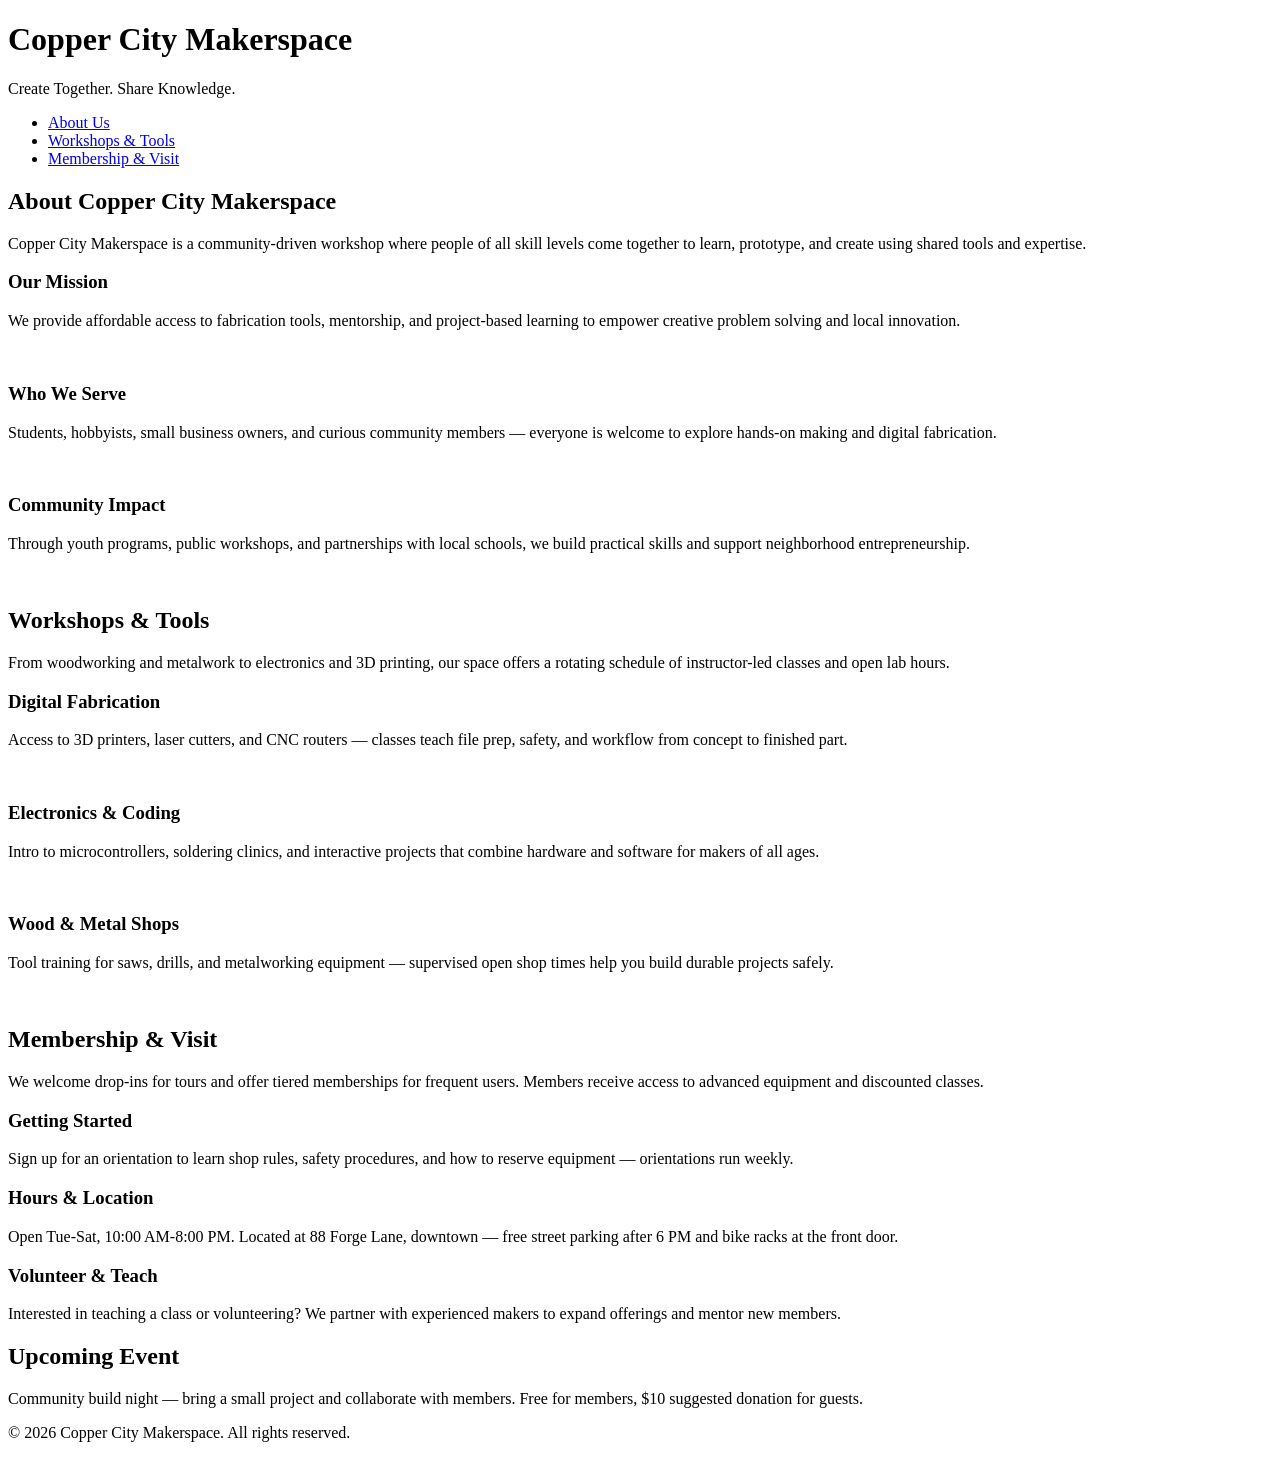
==== index.html @ 390a5441 "Added New Pages" ====
<!DOCTYPE html>
<html lang="en">
<head>
    <meta charset="UTF-8">
    <meta name="viewport" content="width=device-width, initial-scale=1.0">
    <link rel="stylesheet" href="styles.css">
    <title>Copper City Makerspace</title>
</head>
<body>
    <header>
        <h1>Copper City Makerspace</h1>
        <p>Create Together. Share Knowledge.</p>
    </header>
<nav>
    <ul>
        <li><a href="about.html">About Us</a></li>
        <li><a href="workshops.html">Workshops & Tools</a></li>
        <li><a href="memberships.html">Membership & Visit</a></li>
    </ul>
</nav>
<main>
    <section id="about">
        <h2>About Copper City Makerspace</h2>
        <p>Copper City Makerspace is a community-driven workshop where people of all skill levels come together to learn, prototype, and create using shared tools and expertise.</p>
        <div class="card-row">
            <section>
                <h3>Our Mission</h3>
                <p>We provide affordable access to fabrication tools, mentorship, and project-based learning to empower creative problem solving and local innovation.</p>
                <img src="images/engineering.jpg" alt="" width="300">
            </section>
            <section>
                <h3>Who We Serve</h3>
                <p>Students, hobbyists, small business owners, and curious community members — everyone is welcome to explore hands-on making and digital fabrication.</p>
                <img src="images/ideation.jpg" alt="" width="300">
            </section>
            <section>
                <h3>Community Impact</h3>
                <p>Through youth programs, public workshops, and partnerships with local schools, we build practical skills and support neighborhood entrepreneurship.</p>
                <img src="images/storytelling.jpg" alt="" width="300">
            </section>
        </div>
    </section>
    <section id="workshops">
        <h2>Workshops & Tools</h2>
        <p>From woodworking and metalwork to electronics and 3D printing, our space offers a rotating schedule of instructor-led classes and open lab hours.</p>
        <div class="card-row">
            <section>
                <h3>Digital Fabrication</h3>
                <p>Access to 3D printers, laser cutters, and CNC routers — classes teach file prep, safety, and workflow from concept to finished part.</p>
                <img src="images/3Dprinter.jpg" alt="" width="300">
            </section>
            <section>
                <h3>Electronics & Coding</h3>
                <p>Intro to microcontrollers, soldering clinics, and interactive projects that combine hardware and software for makers of all ages.</p>
                <img src="images/microcontroller.jpg" alt="" width="300">
            </section>
            <section>
                <h3>Wood & Metal Shops</h3>
                <p>Tool training for saws, drills, and metalworking equipment — supervised open shop times help you build durable projects safely.</p>
                <img src="images/metalworking.jpg" alt="" width="300">
            </section>
        </div>
    </section>
    <section id="memberships">
        <h2>Membership & Visit</h2>
        <p>We welcome drop-ins for tours and offer tiered memberships for frequent users. Members receive access to advanced equipment and discounted classes.</p>
        <div class="card-row"> 
            <section>
                <h3>Getting Started</h3>
                <p>Sign up for an orientation to learn shop rules, safety procedures, and how to reserve equipment — orientations run weekly.</p>
            </section>
            <section>
                <h3>Hours & Location</h3>
                <p>Open Tue-Sat, 10:00 AM-8:00 PM. Located at 88 Forge Lane, downtown — free street parking after 6 PM and bike racks at the front door.</p>
            </section>
            <section>
                <h3>Volunteer & Teach</h3>
                <p>Interested in teaching a class or volunteering? We partner with experienced makers to expand offerings and mentor new members.</p>
            </section>
        </div>
    </section>
</main>
<aside>
    <h2>Upcoming Event</h2>
    <p>Community build night — bring a small project and collaborate with members. Free for members, $10 suggested donation for guests.</p>
</aside>
<footer>
    <p>&copy; 2026 Copper City Makerspace. All rights reserved.</p>
</footer>
</body>
</html>
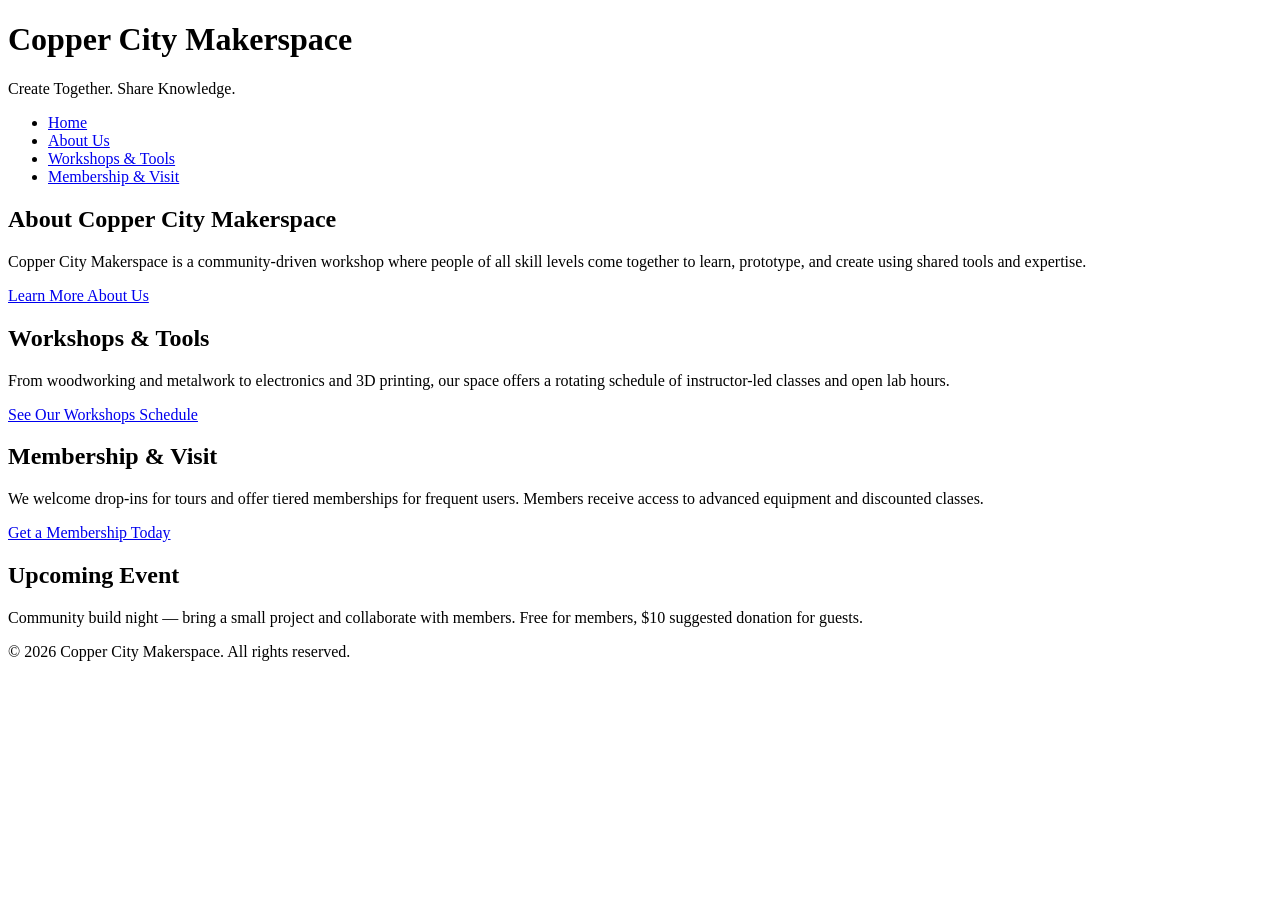
==== commit a5b78eb4: "next iteration of HTML complete" ====
--- a/index.html
+++ b/index.html
@@ -11,73 +11,29 @@
         <h1>Copper City Makerspace</h1>
         <p>Create Together. Share Knowledge.</p>
     </header>
-<nav>
+    <nav>
     <ul>
+        <li><a href="index.html">Home</a></li>
         <li><a href="about.html">About Us</a></li>
         <li><a href="workshops.html">Workshops & Tools</a></li>
         <li><a href="memberships.html">Membership & Visit</a></li>
     </ul>
-</nav>
+    </nav>
 <main>
-    <section id="about">
+   <section id="about">
         <h2>About Copper City Makerspace</h2>
         <p>Copper City Makerspace is a community-driven workshop where people of all skill levels come together to learn, prototype, and create using shared tools and expertise.</p>
-        <div class="card-row">
-            <section>
-                <h3>Our Mission</h3>
-                <p>We provide affordable access to fabrication tools, mentorship, and project-based learning to empower creative problem solving and local innovation.</p>
-                <img src="images/engineering.jpg" alt="" width="300">
-            </section>
-            <section>
-                <h3>Who We Serve</h3>
-                <p>Students, hobbyists, small business owners, and curious community members — everyone is welcome to explore hands-on making and digital fabrication.</p>
-                <img src="images/ideation.jpg" alt="" width="300">
-            </section>
-            <section>
-                <h3>Community Impact</h3>
-                <p>Through youth programs, public workshops, and partnerships with local schools, we build practical skills and support neighborhood entrepreneurship.</p>
-                <img src="images/storytelling.jpg" alt="" width="300">
-            </section>
-        </div>
-    </section>
+        <a href="about.html">Learn More About Us</a>
+    </section> 
     <section id="workshops">
         <h2>Workshops & Tools</h2>
-        <p>From woodworking and metalwork to electronics and 3D printing, our space offers a rotating schedule of instructor-led classes and open lab hours.</p>
-        <div class="card-row">
-            <section>
-                <h3>Digital Fabrication</h3>
-                <p>Access to 3D printers, laser cutters, and CNC routers — classes teach file prep, safety, and workflow from concept to finished part.</p>
-                <img src="images/3Dprinter.jpg" alt="" width="300">
-            </section>
-            <section>
-                <h3>Electronics & Coding</h3>
-                <p>Intro to microcontrollers, soldering clinics, and interactive projects that combine hardware and software for makers of all ages.</p>
-                <img src="images/microcontroller.jpg" alt="" width="300">
-            </section>
-            <section>
-                <h3>Wood & Metal Shops</h3>
-                <p>Tool training for saws, drills, and metalworking equipment — supervised open shop times help you build durable projects safely.</p>
-                <img src="images/metalworking.jpg" alt="" width="300">
-            </section>
-        </div>
-    </section>
+        <p>From woodworking and metalwork to electronics and 3D printing, our space offers a rotating schedule of instructor-led classes and open lab hours.</p> 
+        <a href="workshops.html">See Our Workshops Schedule</a>
+    </section> 
     <section id="memberships">
         <h2>Membership & Visit</h2>
         <p>We welcome drop-ins for tours and offer tiered memberships for frequent users. Members receive access to advanced equipment and discounted classes.</p>
-        <div class="card-row"> 
-            <section>
-                <h3>Getting Started</h3>
-                <p>Sign up for an orientation to learn shop rules, safety procedures, and how to reserve equipment — orientations run weekly.</p>
-            </section>
-            <section>
-                <h3>Hours & Location</h3>
-                <p>Open Tue-Sat, 10:00 AM-8:00 PM. Located at 88 Forge Lane, downtown — free street parking after 6 PM and bike racks at the front door.</p>
-            </section>
-            <section>
-                <h3>Volunteer & Teach</h3>
-                <p>Interested in teaching a class or volunteering? We partner with experienced makers to expand offerings and mentor new members.</p>
-            </section>
-        </div>
+        <a href="memberships.html">Get a Membership Today</a>
     </section>
 </main>
 <aside>
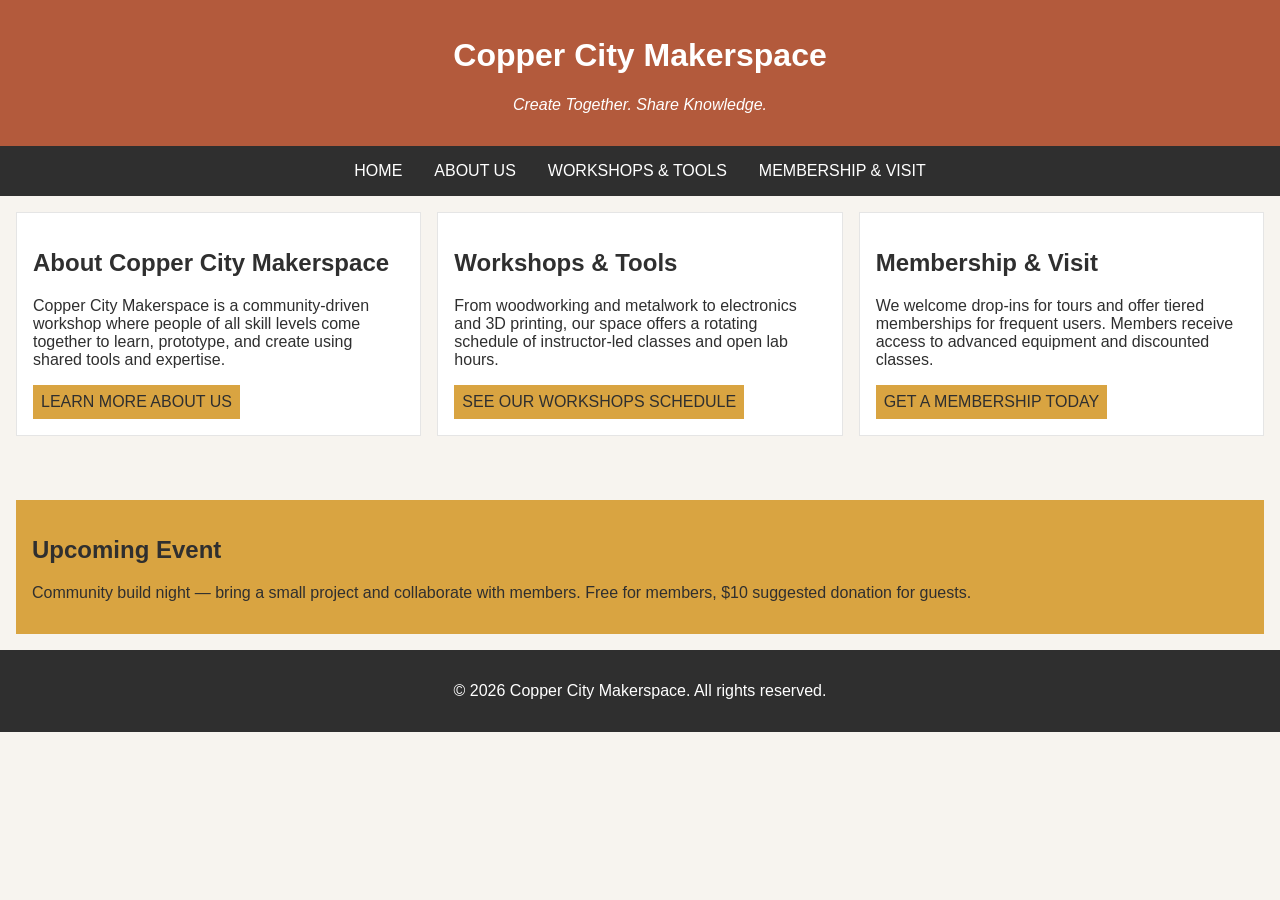
==== commit ed45f923: "completed iteration for multipage site" ====
--- a/index.html
+++ b/index.html
@@ -7,19 +7,19 @@
     <title>Copper City Makerspace</title>
 </head>
 <body>
-    <header>
-        <h1>Copper City Makerspace</h1>
-        <p>Create Together. Share Knowledge.</p>
-    </header>
-    <nav>
+<header>
+    <h1>Copper City Makerspace</h1>
+    <p>Create Together. Share Knowledge.</p>
+</header>
+<nav>
     <ul>
         <li><a href="index.html">Home</a></li>
         <li><a href="about.html">About Us</a></li>
         <li><a href="workshops.html">Workshops & Tools</a></li>
         <li><a href="memberships.html">Membership & Visit</a></li>
     </ul>
-    </nav>
-<main>
+</nav>
+<main class="card-row">
    <section id="about">
         <h2>About Copper City Makerspace</h2>
         <p>Copper City Makerspace is a community-driven workshop where people of all skill levels come together to learn, prototype, and create using shared tools and expertise.</p>
--- a/styles.css
+++ b/styles.css
@@ -0,0 +1,123 @@
+/* =====  CSS by Christina Carrasquilla, updated by Andrew S Jaszlics=====  */
+
+/* ===== Color Palette 
+
+Copper:#B35A3C
+Charcoal:#2F2F2F
+Light Background:#F7F4EF
+Card Background:#FFFFFF
+Soft Gold:#D9A441
+Border:#E5E5E5
+
+===== */
+
+/* ===== GLOBAL (Base) Styles ===== */
+
+body {
+    font-family: Arial, sans-serif;
+    margin: 0;
+    background-color: #F7F4EF;
+    color: #2F2F2F;
+    display: grid;
+    grid-template-columns: 1fr;
+}
+
+header {
+    background-color: #B35A3C;
+    color: white;
+    text-align: center;
+    padding: 1rem;
+}
+
+header img {
+    margin-top: 0.5rem;
+}
+header p {
+    font-style:italic;
+}
+
+nav {
+    background-color: #2F2F2F;
+    padding:.5rem;
+}
+
+nav ul {
+    list-style: none;
+    margin: 0;
+    padding: 0;
+}   
+
+nav a {
+    color: white;
+    text-decoration: none;
+    padding: 0.5rem;
+    display: inline-block;
+    text-transform:uppercase;
+}
+
+nav a:hover {
+    background-color: #B35A3C;
+}
+
+main {
+    padding: 1rem;
+}
+
+main a {
+    background-color: #D9A441;
+    color: #2F2F2F;
+    text-decoration: none;
+    padding: 0.5rem;
+    display: inline-block;
+    text-transform:uppercase;
+}
+
+main a:hover {
+    background-color: #B35A3C;
+     color: white;
+}
+section {
+    margin-bottom: 2rem;
+}
+
+.card-row section {
+    background-color: white;
+    border: 1px solid #E5E5E5;
+    padding: 1rem;
+}
+
+img {
+    display: block;
+    margin-top: 0.5rem;
+    max-width: 100%;
+}
+
+aside {
+    background-color: #D9A441;
+    padding: 1rem;
+    margin: 1rem;
+}
+
+footer {
+    background-color: #2F2F2F;
+    color: white;
+    text-align: center;
+    padding: 1rem;
+}
+/* ===== MEDIA QUERY (MEDIUM) ===== */
+@media (min-width: 817px) {
+    nav ul {
+        display: flex;
+        justify-content: center;
+        gap: 1rem;
+}
+
+.card-row {
+    display: flex;
+    gap: 1rem;
+}
+
+.card-row section {
+    width: 30%;
+}
+    }
